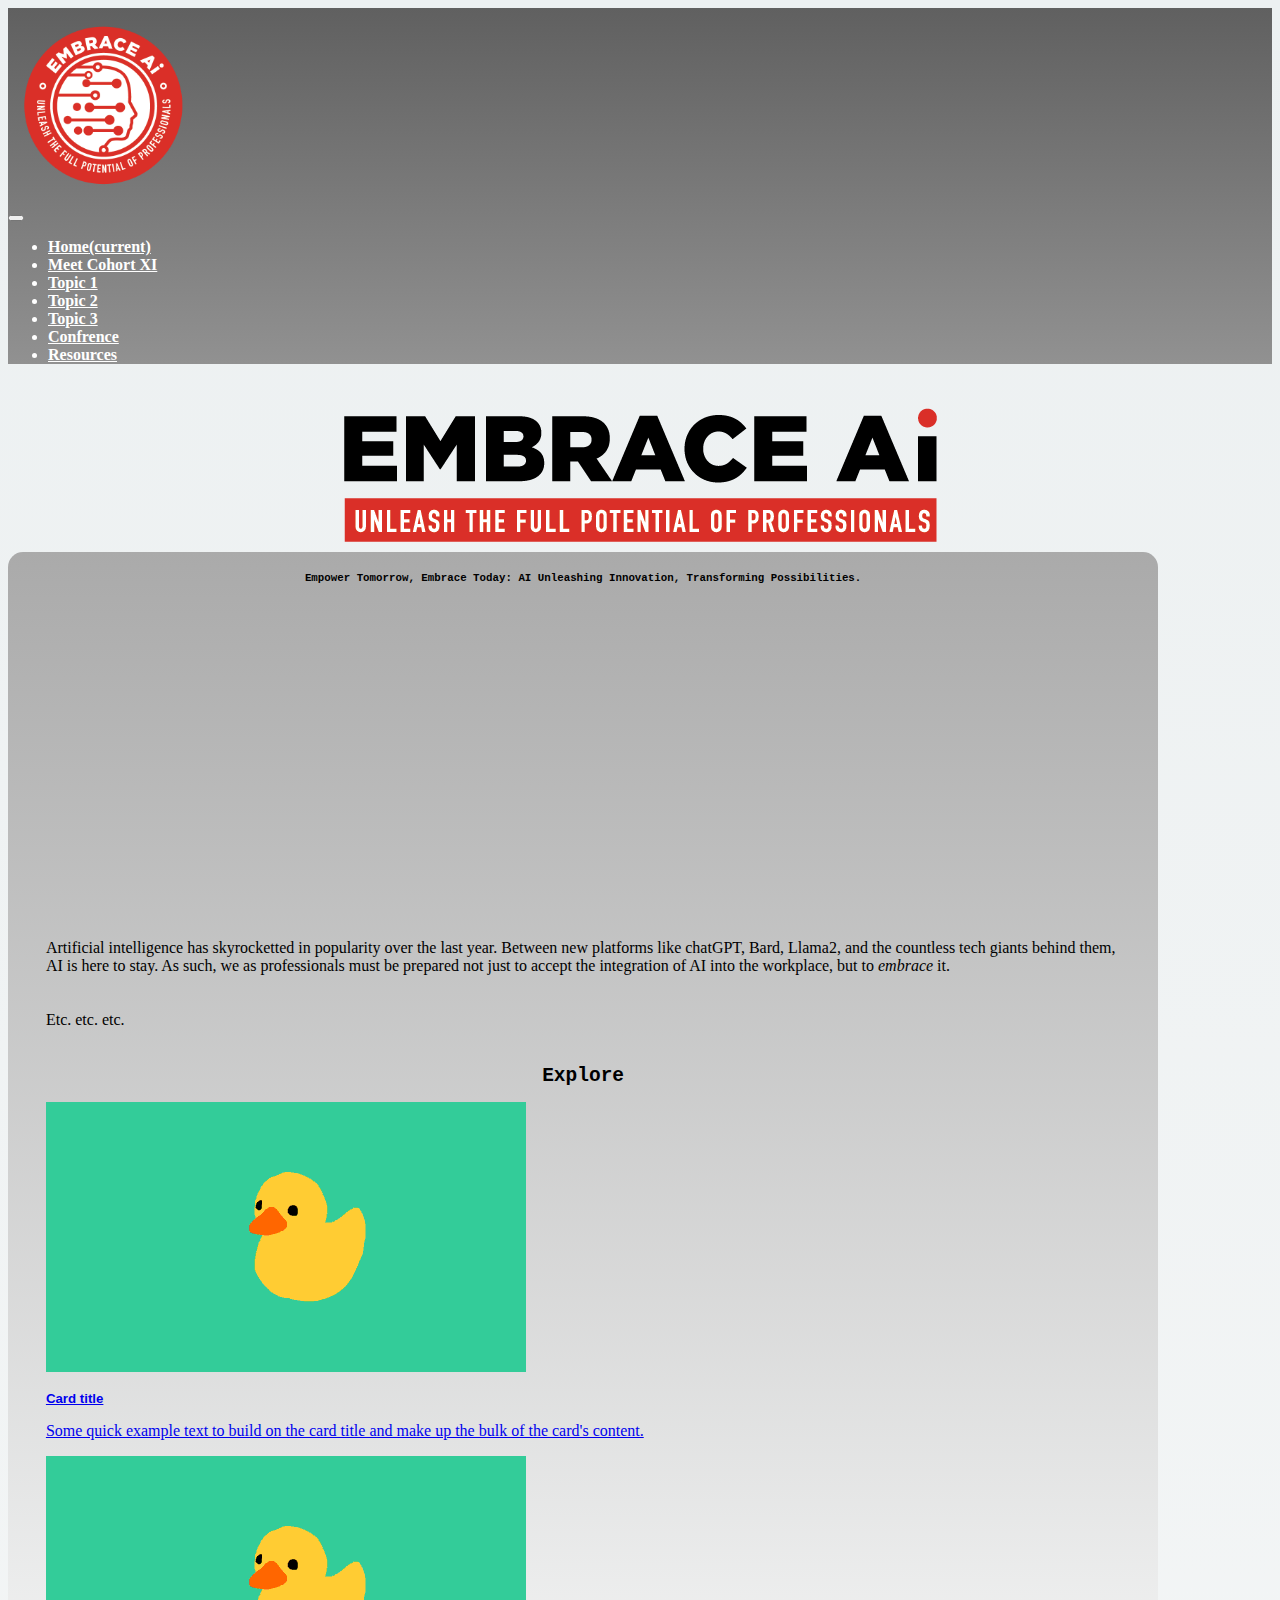
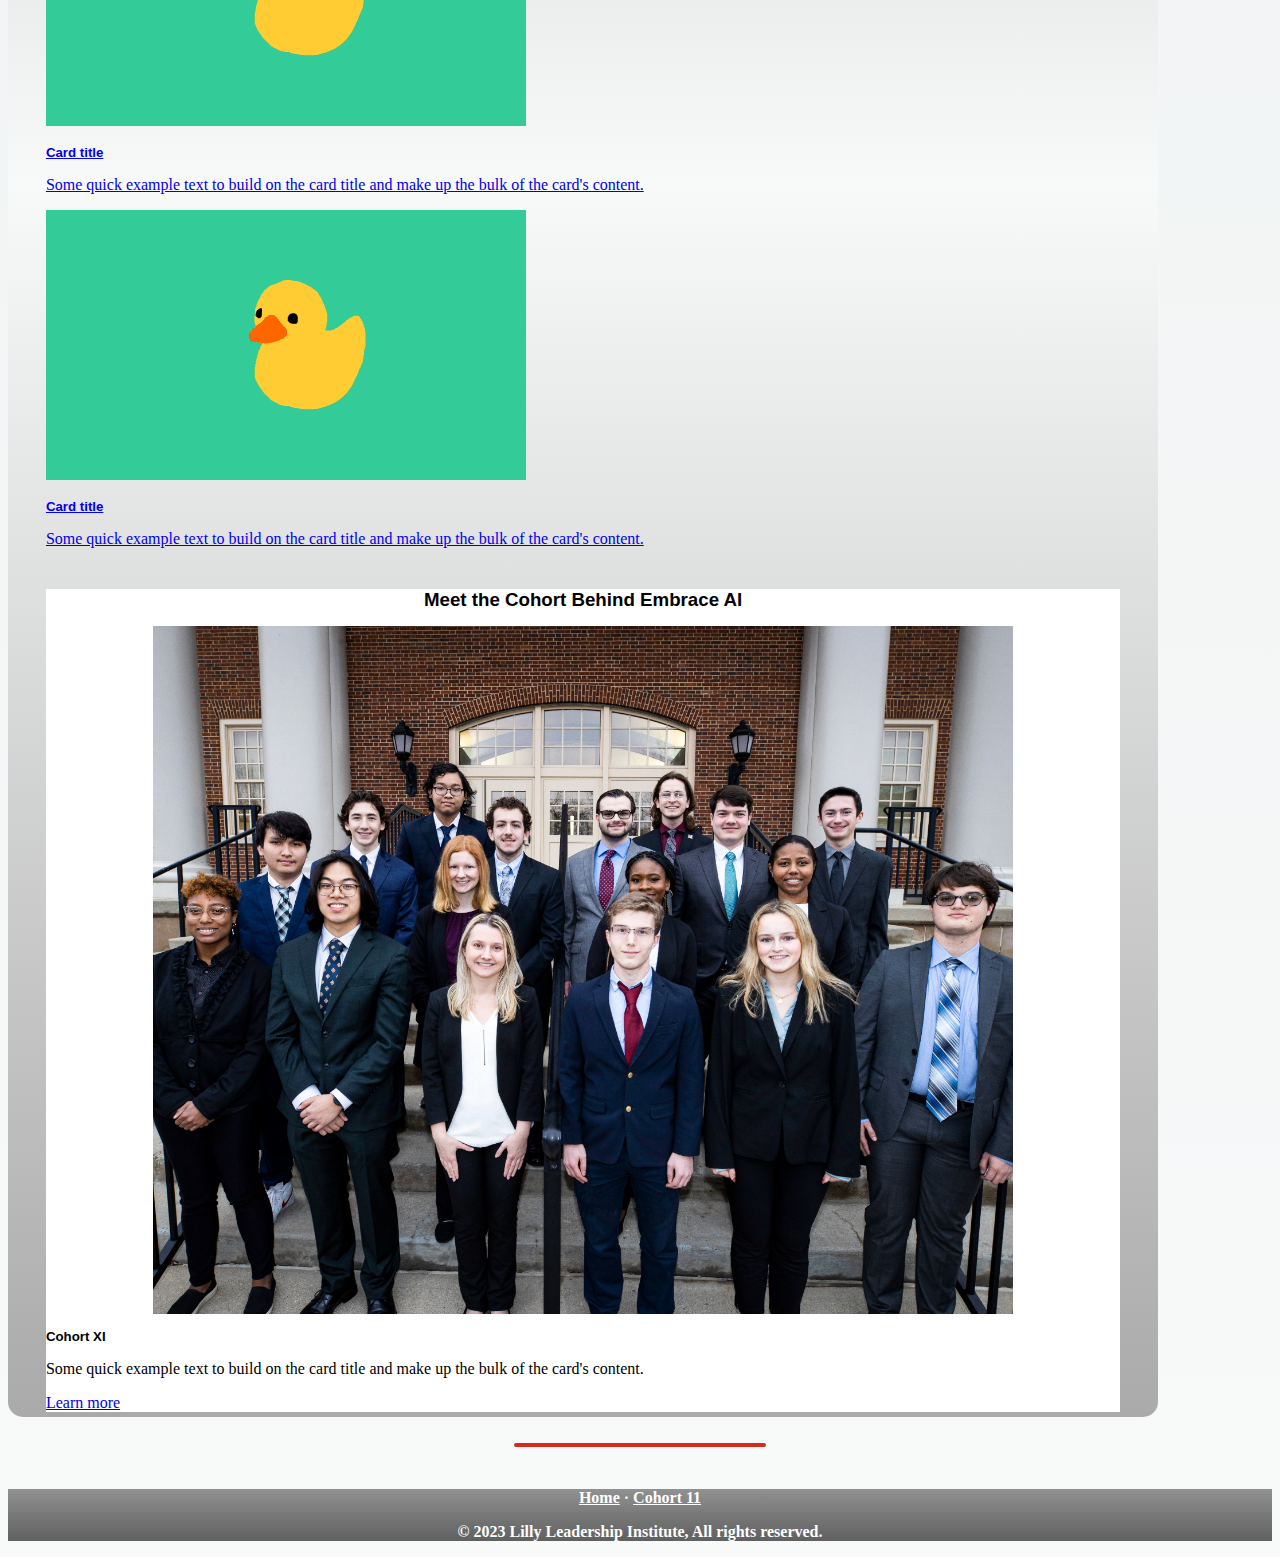
==== EmbraceAI/Pages/index.html @ 10b968e9 "init commit" ====
<!DOCTYPE html>
<html lang="en">
<head>
    <meta charset="UTF-8">
    <meta name="viewport" content="width=device-width, initial-scale=1.0">
    <link href="https://cdn.jsdelivr.net/npm/bootstrap@5.3.2/dist/css/bootstrap.min.css" rel="stylesheet" integrity="sha384-T3c6CoIi6uLrA9TneNEoa7RxnatzjcDSCmG1MXxSR1GAsXEV/Dwwykc2MPK8M2HN" crossorigin="anonymous">
    <link rel="stylesheet" href="..\Styles\style.css">
    <title>Embrace AI</title>
    <link rel="icon" type="image/x-icon" href="../imgs/logoMicro.png">
    <script src="https://ajax.googleapis.com/ajax/libs/jquery/3.6.0/jquery.min.js"></script>
</head>
<body class="gradGray">
<nav class="navbar navbar-expand-lg" id="navHeader">
    <div class="navbar-header">
        <a href="#">
          <img class="navLogo" alt="logo" src="..\imgs\logoMini.png">
        </a>
      </div>
    <button class="navbar-toggler" type="button" data-toggle="collapse" data-target="#navbarNav" aria-controls="navbarNav" aria-expanded="false" aria-label="Toggle navigation">
        <span class="navbar-toggler-icon"></span>
    </button>
    <div class="collapse navbar-collapse" id="navbarNav">
        <ul class="navbar-nav ml-auto">
            <li class="nav-item active">
                <a class="nav-link" href="index.html">Home<span class="sr-only">(current)</span></a>
            </li>
            <li class="nav-item">
                <a class="nav-link" href="cohort.html">Meet Cohort XI</a>
            </li>
            <li class="nav-item">
                <a class="nav-link" href="#">Topic 1</a>
            </li>
            <li class="nav-item">
                <a class="nav-link" href="#">Topic 2</a>
            </li>
            <li class="nav-item">
                <a class="nav-link" href="#">Topic 3</a>
            </li>
            <li class="nav-item">
                <a class="nav-link" href="#">Confrence</a>
            </li>
            <li class="nav-item">
                <a class="nav-link" href="#">Resources</a>
            </li>
        </ul>
    </div>
</nav>

<br>
<img src="../imgs/logoBanner.png" class="card-img-top banner hoverOn" alt="Embrace AI Banner" id="bigLogo"></img>

<div class="container mt-5 " id="mainCont">
    <div class="brief">
        <div class="row">
            <div class="col-lg-12">
                <!--<img src="../imgs/logoBanner.png" class="card-img-top banner hoverOn" alt="Embrace AI Banner"></img>-->
                <h5 class="sitetitle hoverOn">Empower Tomorrow, Embrace Today: AI Unleashing Innovation, Transforming Possibilities.</h5>
            </div>
        </div>
        <div class="row">
            <div class="col-lg-6">
                <iframe width="100%" height="320" class="hoverOn"
                    src="https://www.youtube.com/embed/NpEaa2P7qZI?si=XEZSRDpvj4YyDf7X" frameborder="0">
                </iframe>
            </div>
            <div class="col-lg-6">
                <p class="hoverOn">
                    Artificial intelligence has skyrocketted in popularity over the last year. Between
                    new platforms like chatGPT, Bard, Llama2, and the countless tech giants behind them, 
                    AI is here to stay. As such, we as professionals must be prepared not just to accept the
                    integration of AI into the workplace, but to <i>embrace</i> it.

                    <br><br><br>
                    Etc. etc. etc.
                </p>
            </div>
        </div>
    </div>
    <div class="explore">
        <div class="row">
            <div class="col-lg-12 hoverOn">
                <h2 class="sitetitle">Explore</h2>
            </div>
        </div>
        <div class="row">
            <div class="col-lg-4 mx-auto">
                <a href="#">
                    <div class="card hoverOn">
                        <img class="card-img-top" src="..\imgs\placeholder.gif">
                        <div class="card-body">
                            <h5 class="card-title">Card title</h5>
                            <p class="card-text">Some quick example text to build on the card title and make up the bulk of the card's content.</p>
                          </div>
                    </div>
                </a>
            </div>
            <div class="col-lg-4 mx-auto">
                <a href="#">
                    <div class="card hoverOn">
                        <img class="card-img-top" src="..\imgs\placeholder.gif">
                        <div class="card-body">
                            <h5 class="card-title">Card title</h5>
                            <p class="card-text">Some quick example text to build on the card title and make up the bulk of the card's content.</p>
                          </div>
                    </div>
                </a>
            </div>
            <div class="col-lg-4 mx-auto">
                <a href="#">
                    <div class="card hoverOn">
                        <img class="card-img-top" src="..\imgs\placeholder.gif">
                        <div class="card-body">
                            <h5 class="card-title">Card title</h5>
                            <p class="card-text">Some quick example text to build on the card title and make up the bulk of the card's content.</p>
                          </div>
                    </div>
                </a>
            </div>
        </div>
    </div>
    <div class="cohort gradWhite">
        <div class="row">
            <div class="col-lg-12">
                <h3 class="head3 hoverOn">Meet the Cohort Behind Embrace AI</h3>
            </div>
        </div>
        <div class="row">
            <div class="col-lg-6 ">
                <img class="cohortImg hoverOn" src="../imgs/cohort11.jpg" alt="cohort 11"></img>
            </div>
            <div class="col-lg-6">
                <div class="card hoverOn">
                    <div class="card-body">
                        <h5 class="card-title">Cohort XI</h5>
                        <p class="card-text">Some quick example text to build on the card title and make up the bulk of the card's content.</p>
                        <a href="#" class="btn btn-primary">Learn more</a>
                    </div>
                </div>
            </div>
        </div>
    </div>
</div>
<script src="../JS/main.js"></script>
<script src="https://code.jquery.com/jquery-3.5.1.slim.min.js"></script>
<script src="https://cdn.jsdelivr.net/npm/@popperjs/core@2.0.8/dist/umd/popper.min.js"></script>
<script src="https://maxcdn.bootstrapcdn.com/bootstrap/4.5.2/js/bootstrap.min.js"></script>
<script src="https://cdn.jsdelivr.net/npm/bootstrap@5.1.3/dist/js/bootstrap.bundle.min.js"
integrity="sha384-ka7Sk0Gln4gmtz2MlQnikT1wXgYsOg+OMhuP+IlRH9sENBO0LRn5q+8nbTov4+1p"
crossorigin="anonymous"></script>


<br>
<hr>
<br>

<nav class="navbar" class="footer" id="navFooter">
    <div class="row">
        <div class="col-lg-12 text-center">
            
            <h1 class="social-h1">
                <!-- Removed facebook and Twitter as they are no longer used for now -->
                <a href="https://www.instagram.com/thetatau_miamiu" target="_blank"><i class="fa fa-instagram"></i></a> 
                <!--<a href="https://www.facebook.com/ThetaTauMU/?fref=ts" target="_blank"><i class="fa fa-facebook"></i></a>--> 
                <!--<a href="https://twitter.com/thetataumu" target= "_blank"><i class="fa fa-twitter"></i></a>-->
                <a href="https://www.linkedin.com/groups/8471878/" target="_blank"><i class="fa fa-linkedin"></i></a> 
                <a href="https://github.com/ThetaTauMiami/" target="_blank"><i class="fa fa-github"></i></a>
            </h1>
        </div>
        <div class="col-lg-12 text-center">
            <p class="footer-links">
                <a href="index.html">Home</a> · 
                <a href="cohort.html">Cohort 11</a>
            </p>
            <p class="footer-links">© 2023 Lilly Leadership Institute, All rights reserved.</p>
        </div>
    </div>
</nav>

</body>

</html>
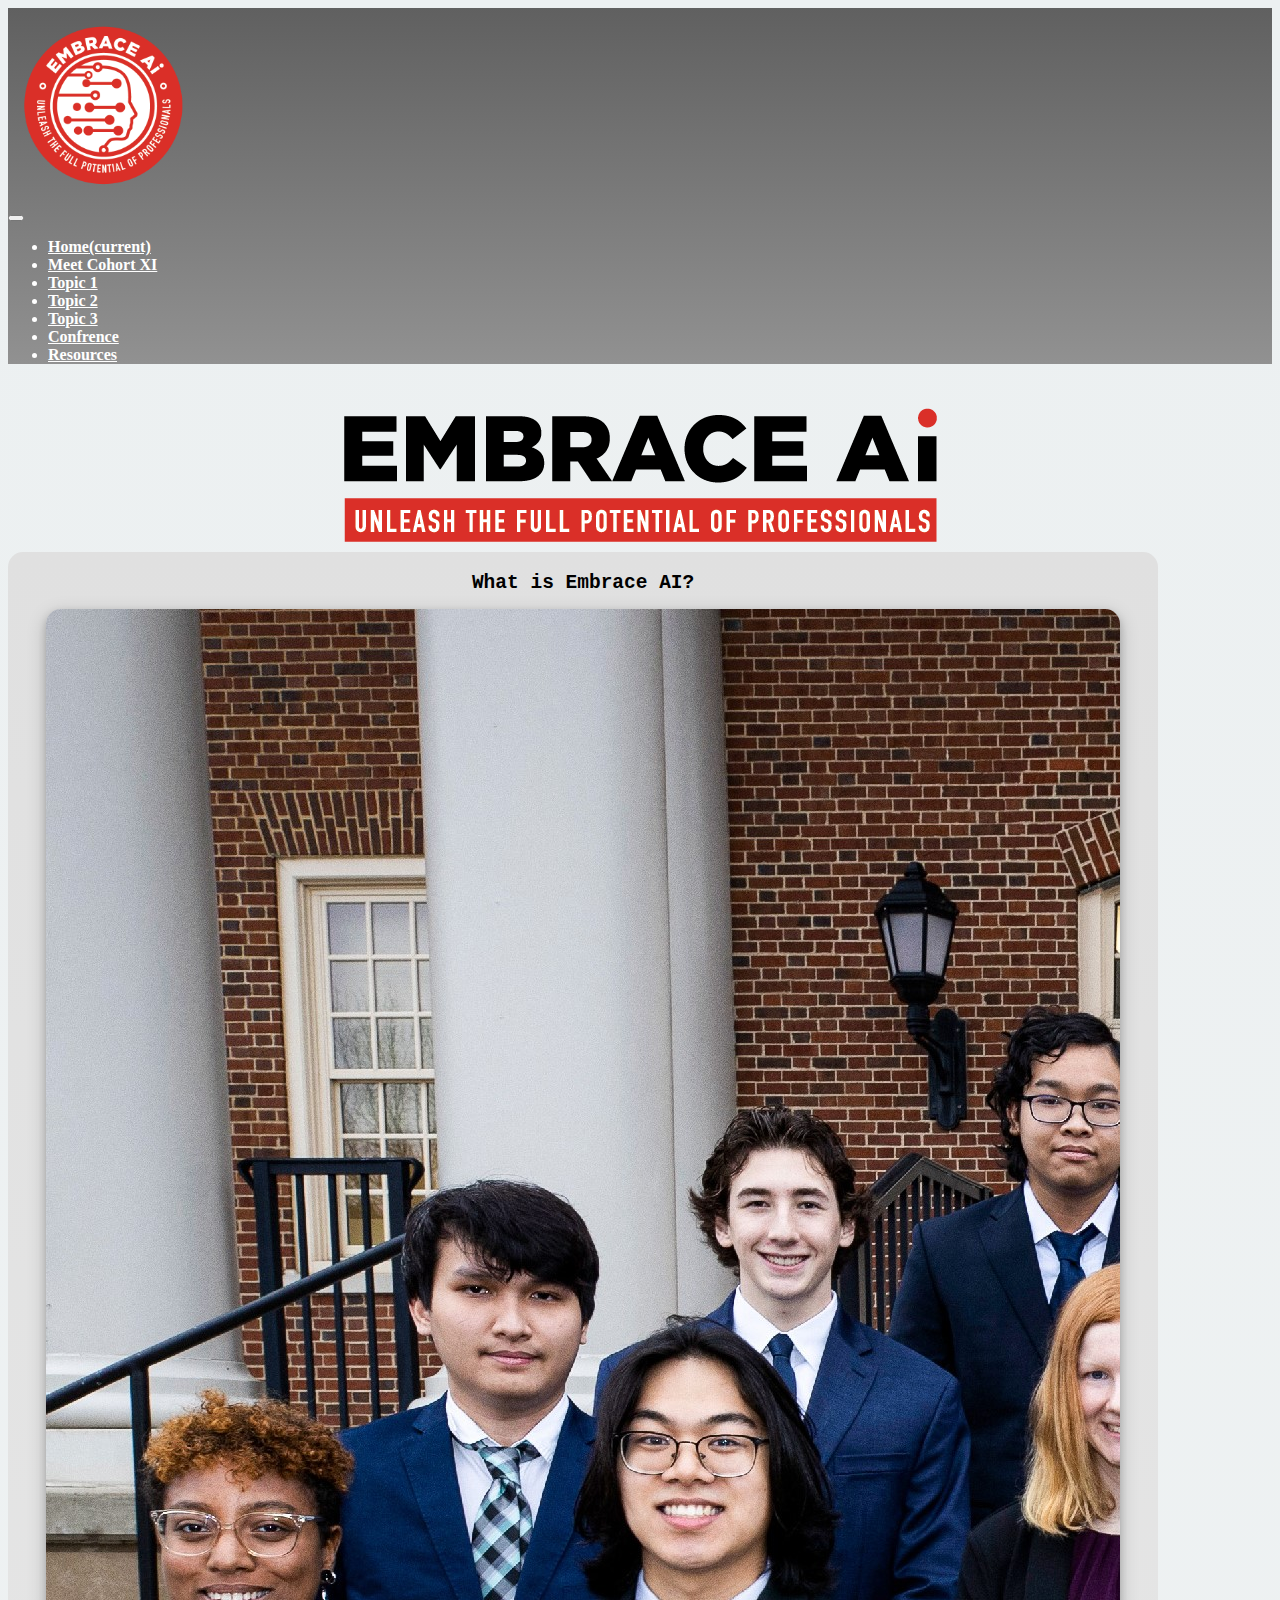
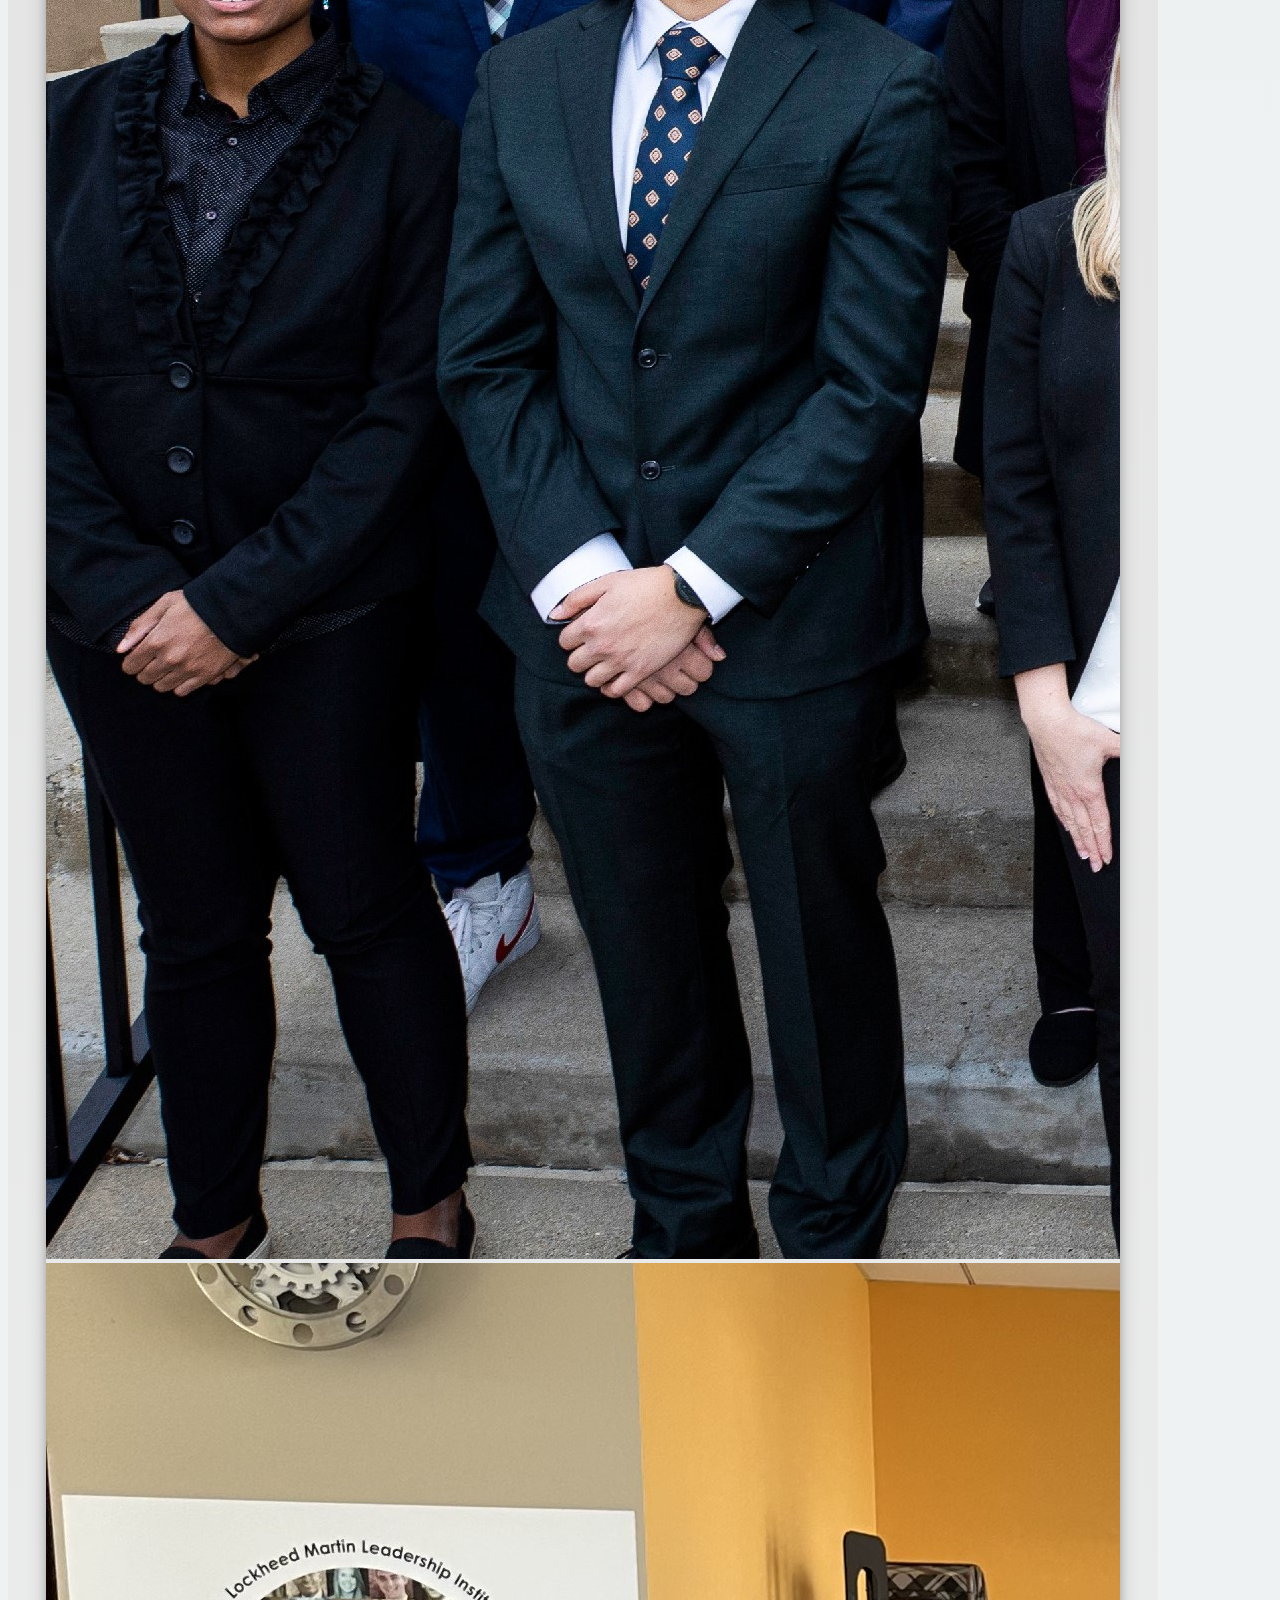
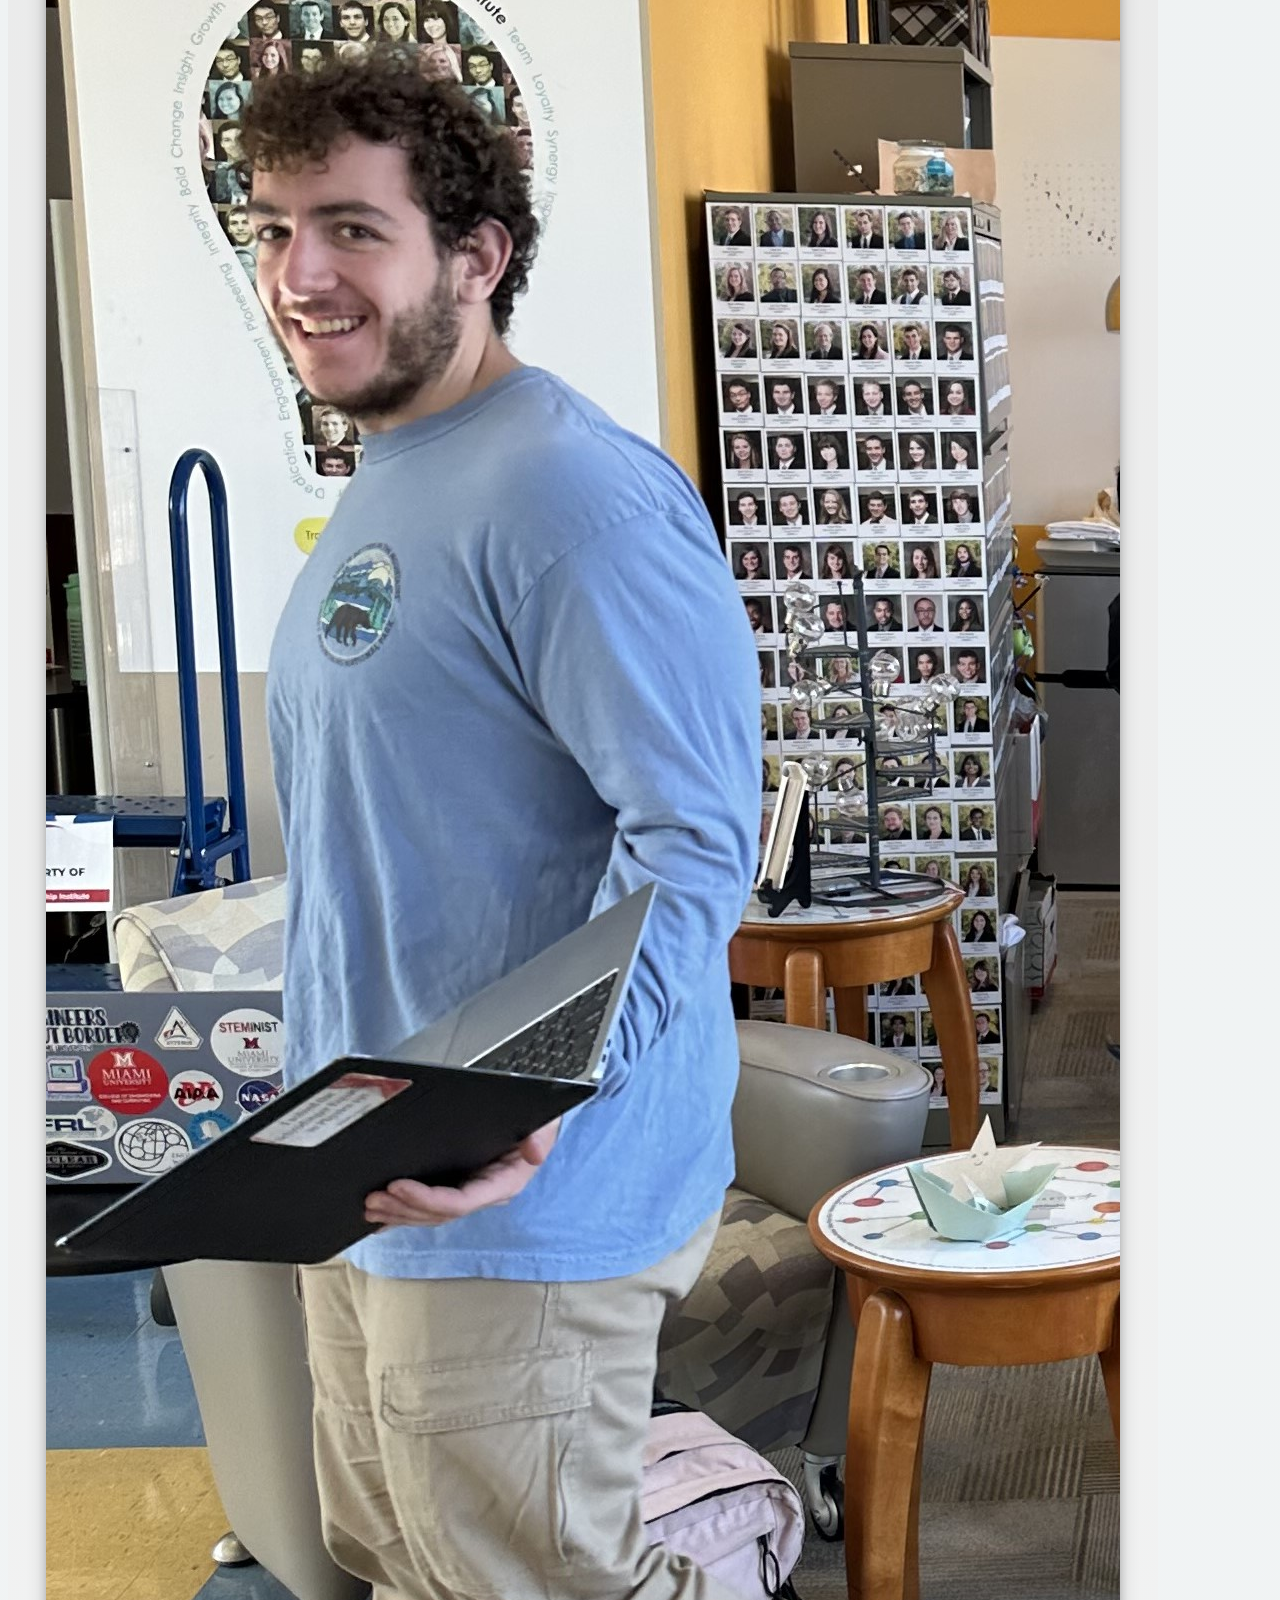
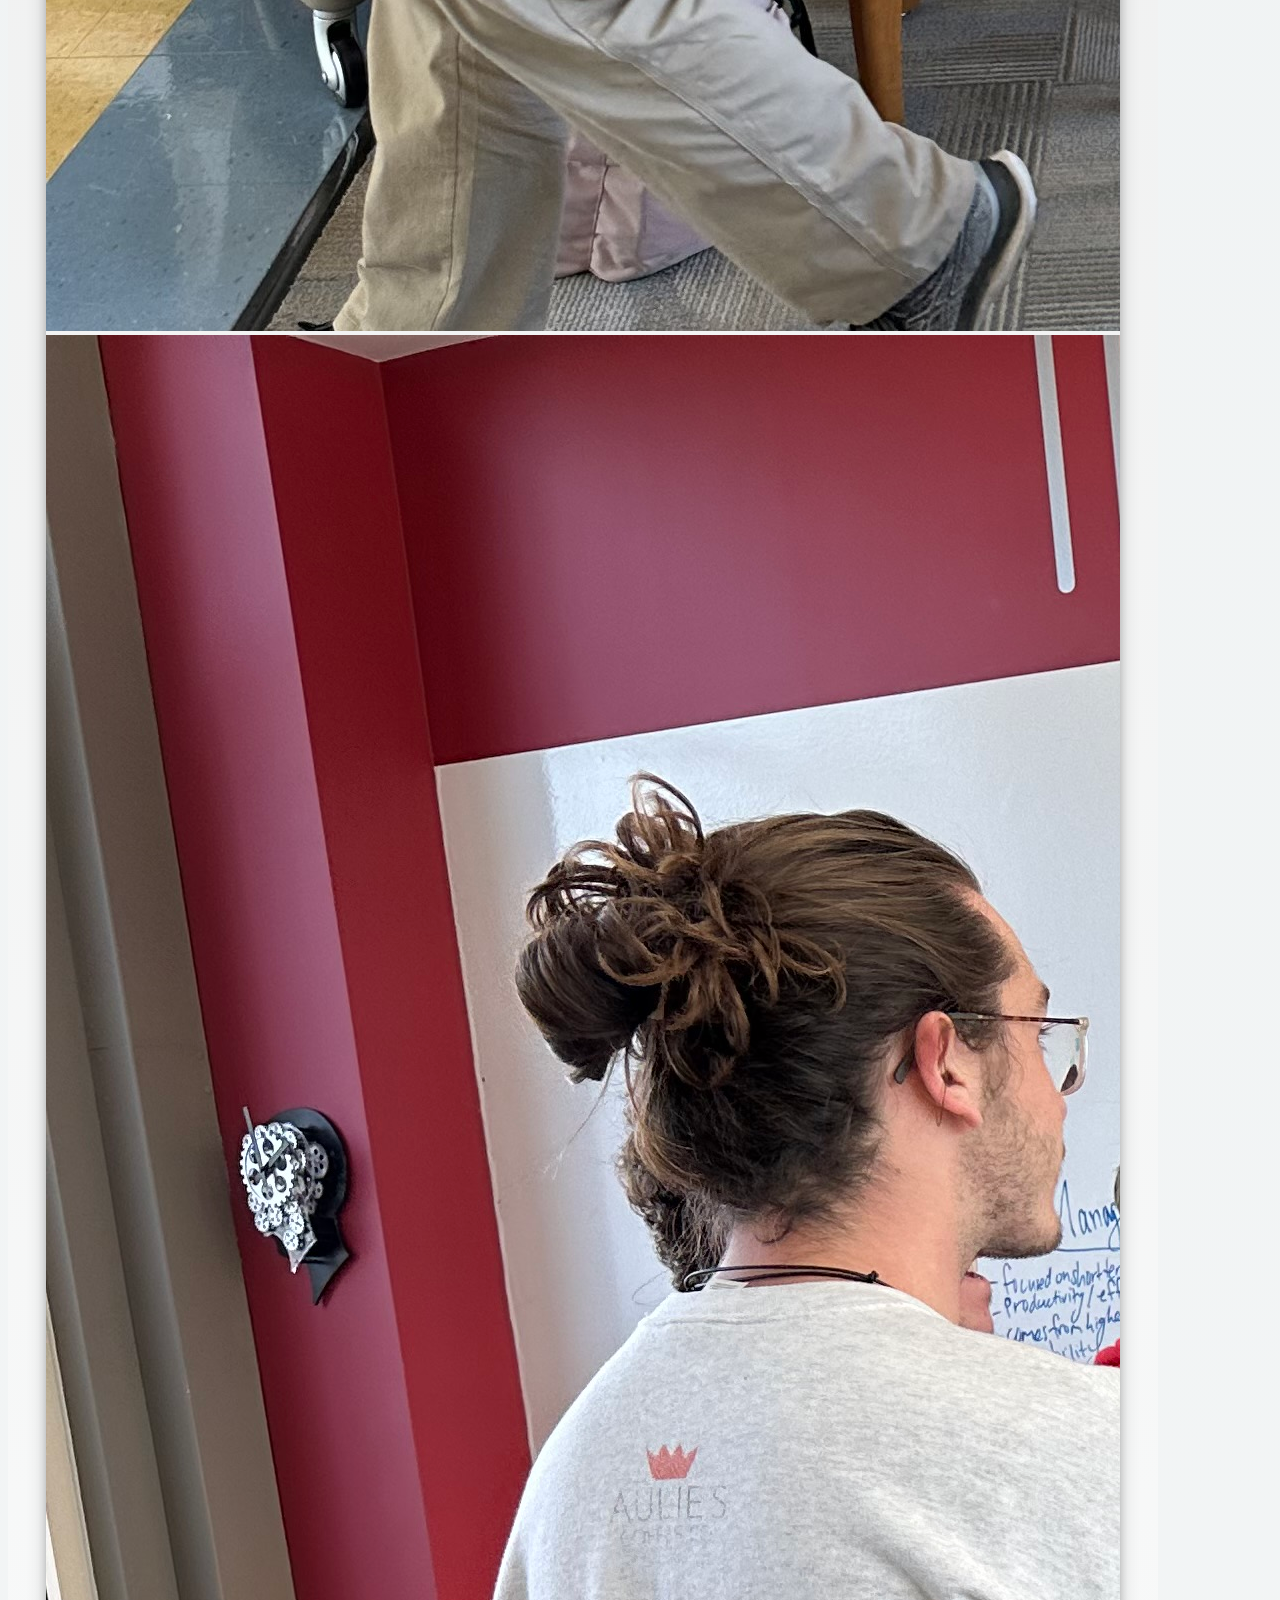
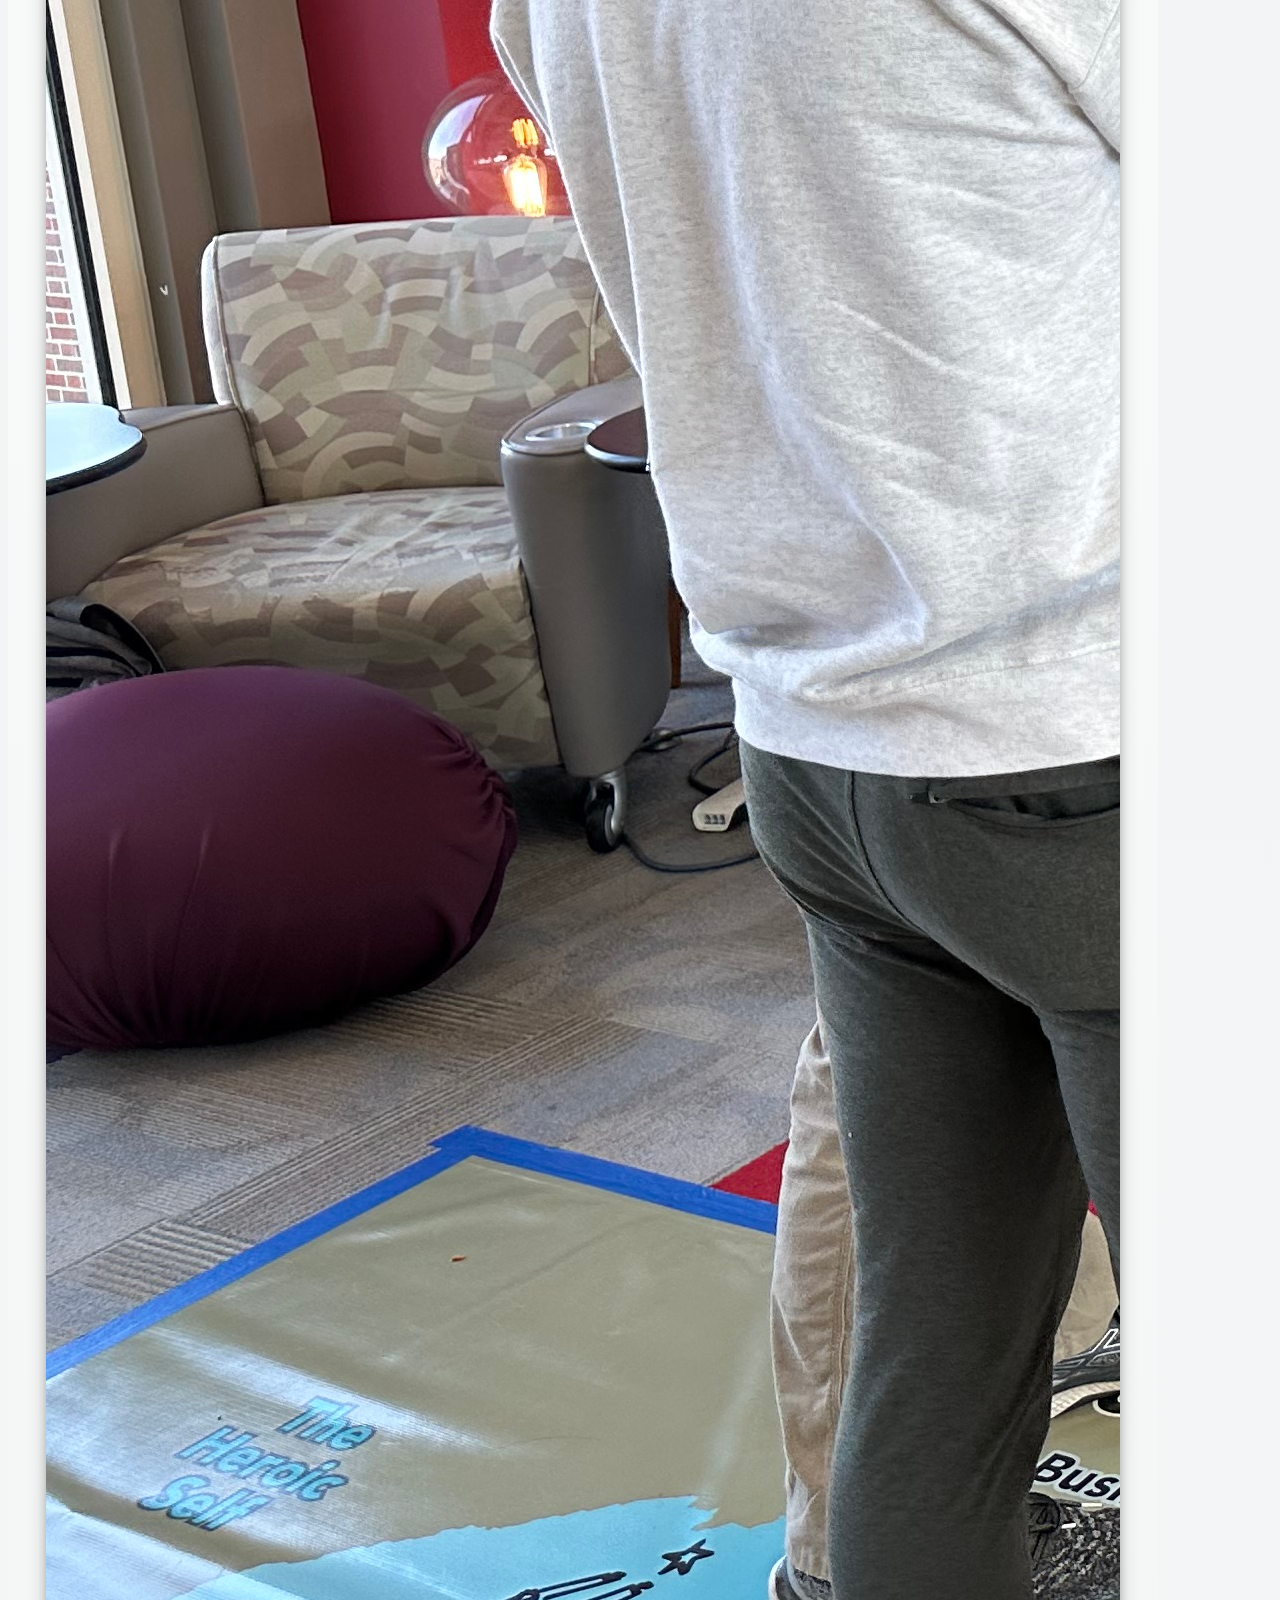
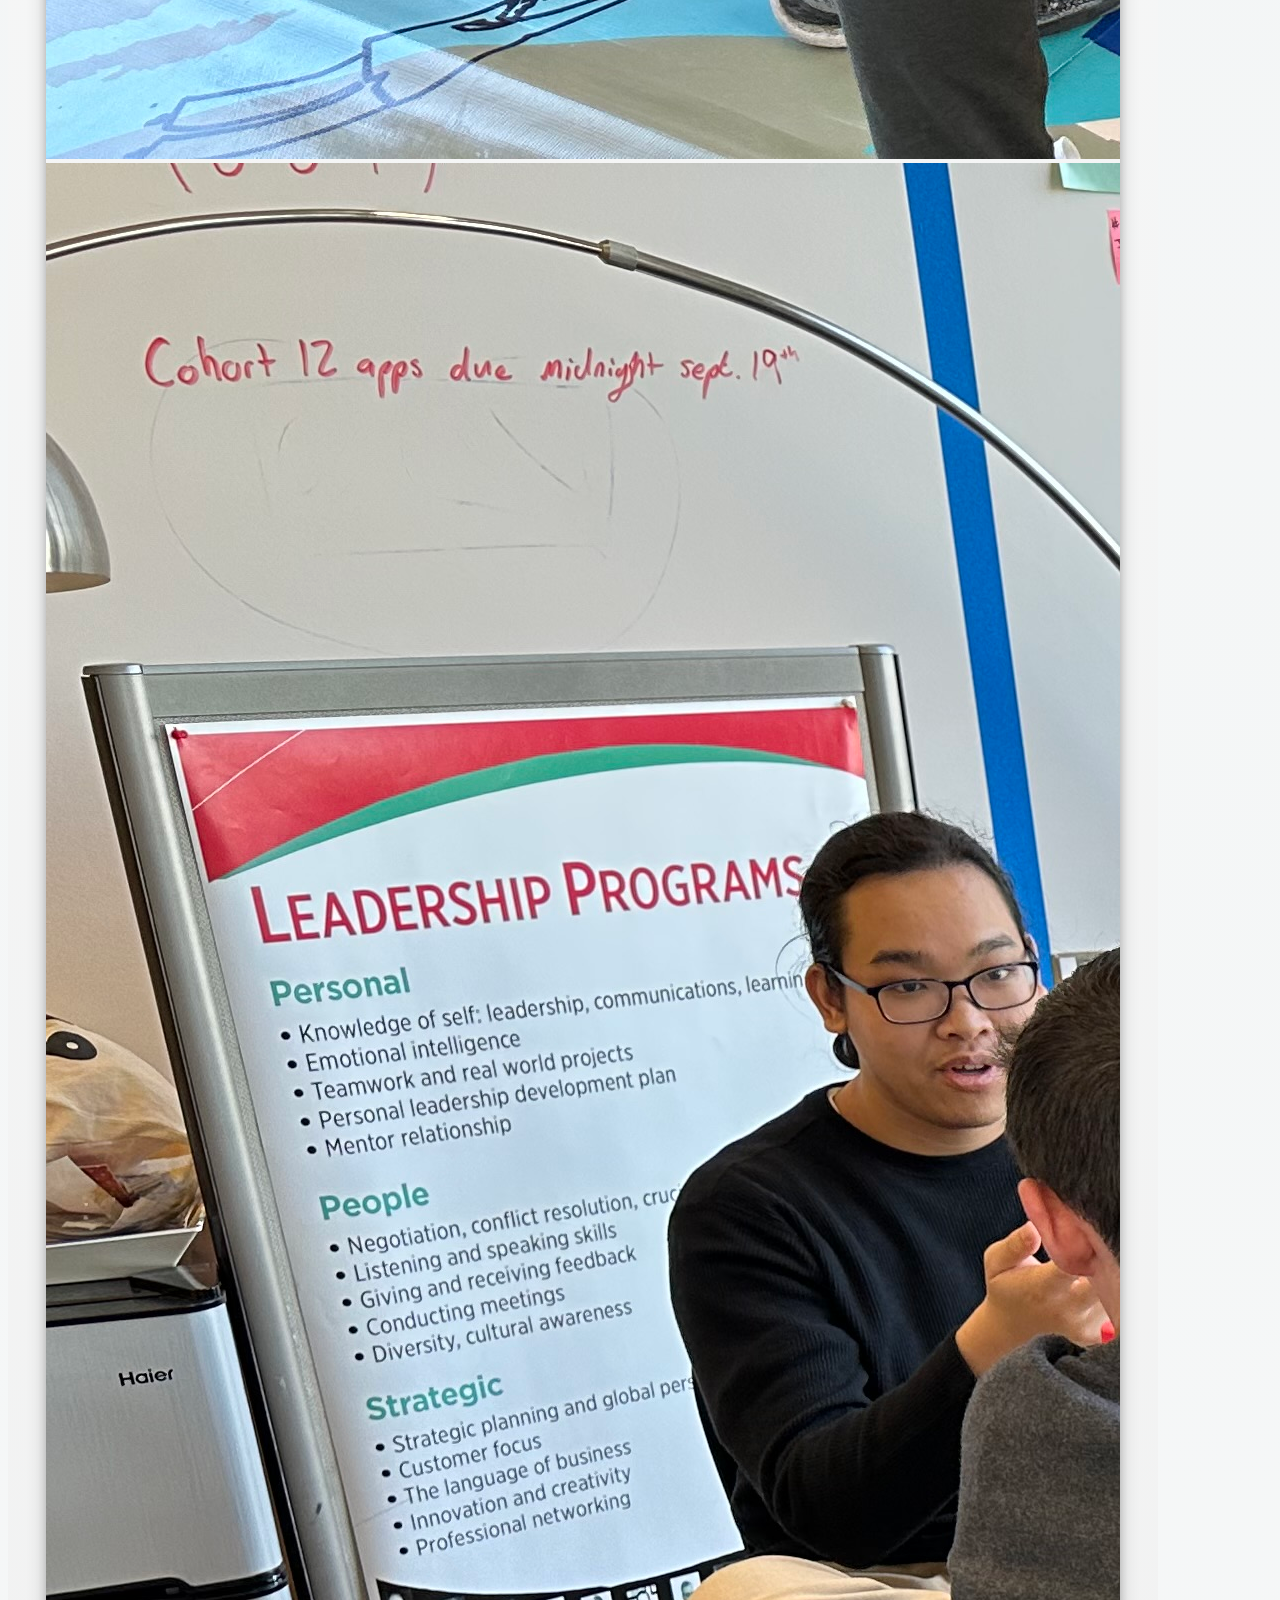
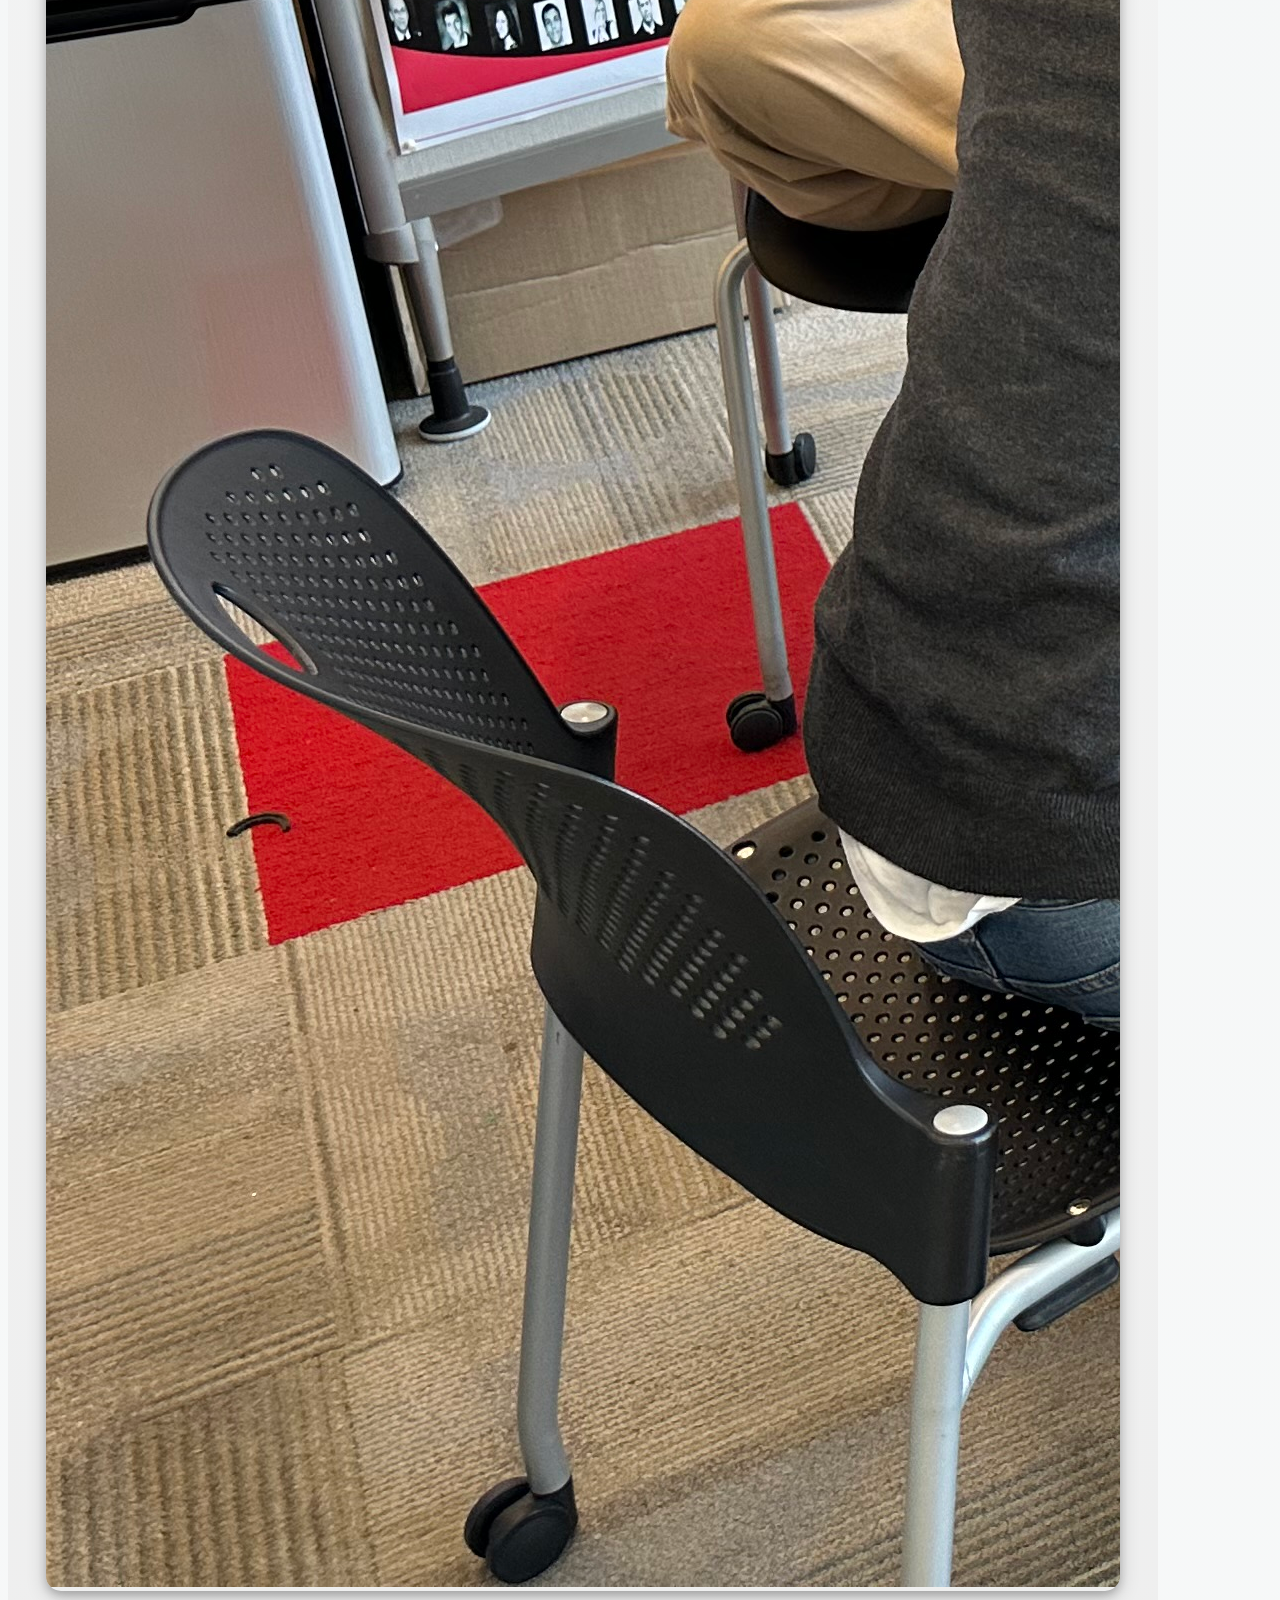
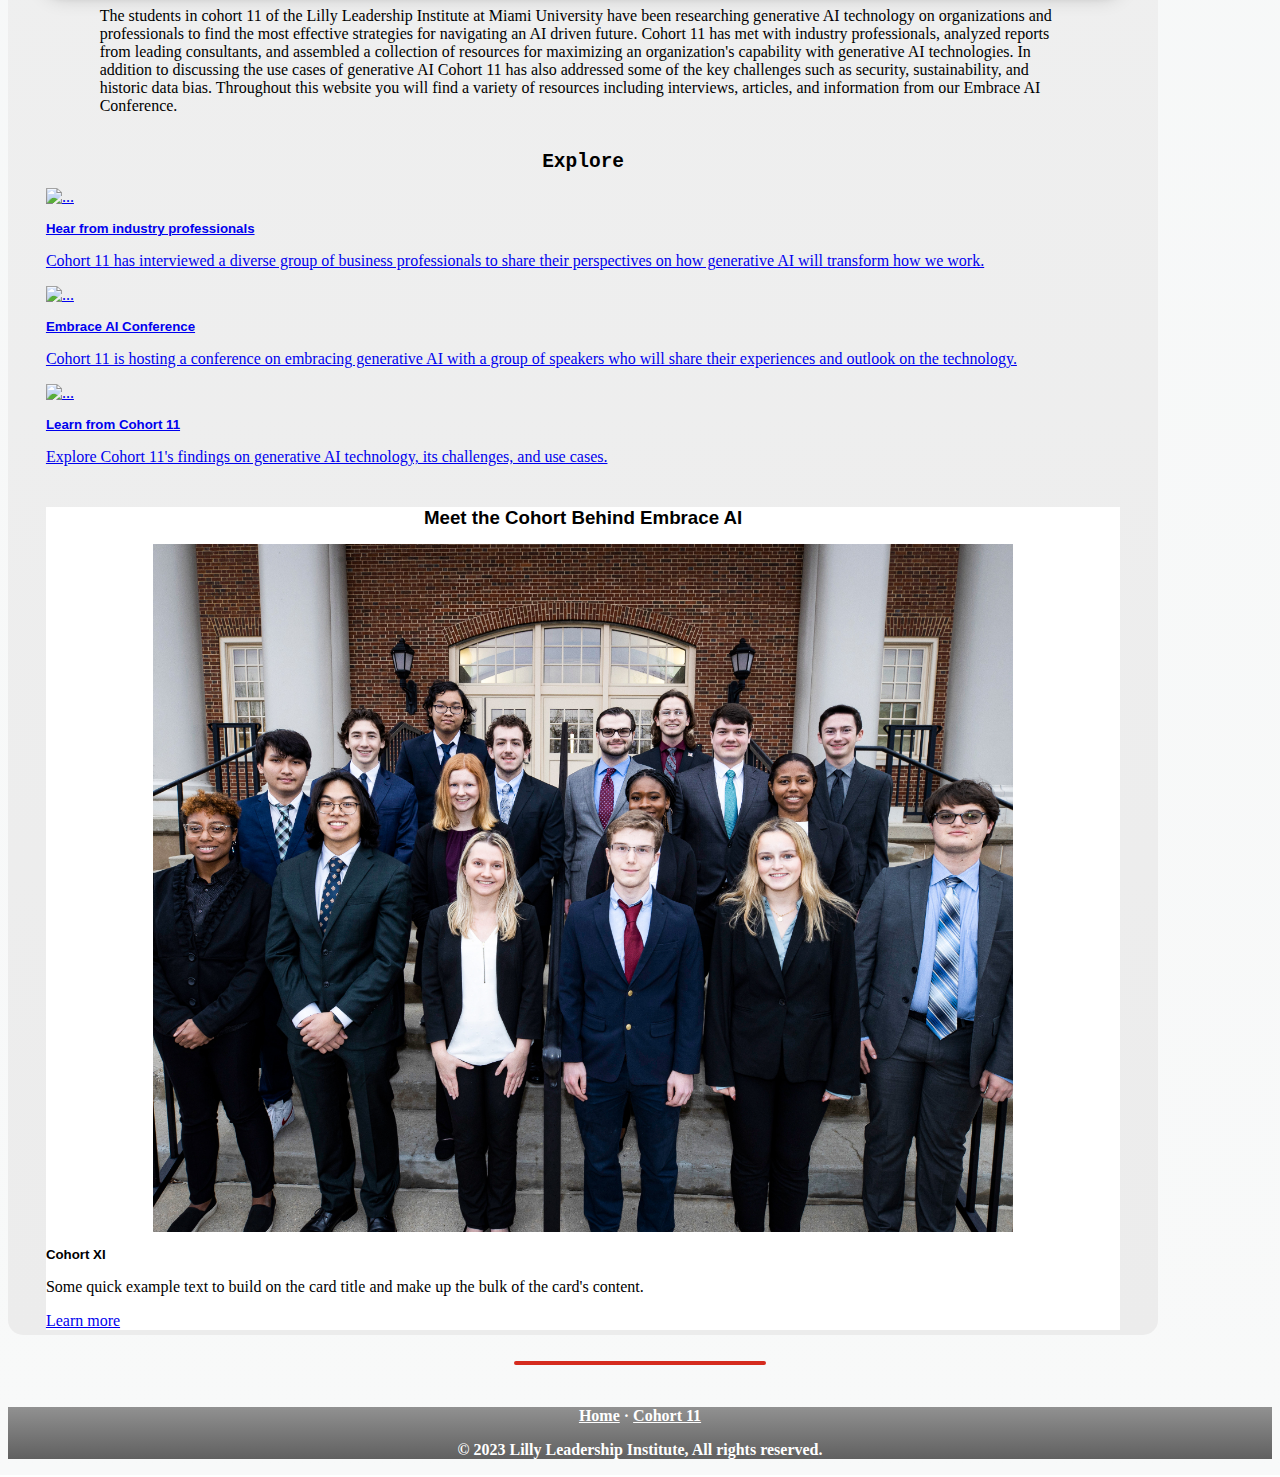
==== commit 64ec40cf: "index work" ====
--- a/EmbraceAI/Pages/index.html
+++ b/EmbraceAI/Pages/index.html
@@ -54,24 +54,38 @@
         <div class="row">
             <div class="col-lg-12">
                 <!--<img src="../imgs/logoBanner.png" class="card-img-top banner hoverOn" alt="Embrace AI Banner"></img>-->
-                <h5 class="sitetitle hoverOn">Empower Tomorrow, Embrace Today: AI Unleashing Innovation, Transforming Possibilities.</h5>
+                <h2 class="sitetitle">What is Embrace AI?</h2>
             </div>
         </div>
         <div class="row">
             <div class="col-lg-6">
-                <iframe width="100%" height="320" class="hoverOn"
-                    src="https://www.youtube.com/embed/NpEaa2P7qZI?si=XEZSRDpvj4YyDf7X" frameborder="0">
-                </iframe>
+                <div id="carouselExampleAutoplaying" class="carousel slide croppedNoSize" data-bs-ride="carousel">
+                    <div class="carousel-inner">
+                        <div class="carousel-item active">
+                            <img src="../imgs/cohort11cropped.jpg" class="d-block w-100 card-img-top" alt="...">
+                        </div>
+                        <div class="carousel-item">
+                            <img src="../imgs/doingStuff1.jpg" class="d-block w-100 card-img-top" alt="...">
+                        </div>
+                        <div class="carousel-item">
+                            <img src="../imgs/doingStuff2.jpg" class="d-block w-100 card-img-top" alt="...">
+                        </div>
+                        <div class="carousel-item">
+                            <img src="../imgs/doingStuff.jpg" class="d-block w-100 card-img-top" alt="...">
+                        </div>
+                    </div>
+                </div>
             </div>
             <div class="col-lg-6">
-                <p class="hoverOn">
-                    Artificial intelligence has skyrocketted in popularity over the last year. Between
-                    new platforms like chatGPT, Bard, Llama2, and the countless tech giants behind them, 
-                    AI is here to stay. As such, we as professionals must be prepared not just to accept the
-                    integration of AI into the workplace, but to <i>embrace</i> it.
-
-                    <br><br><br>
-                    Etc. etc. etc.
+                <p class="para">
+                    The students in cohort 11 of the Lilly Leadership Institute at Miami University have been researching 
+                    generative AI technology on organizations and professionals to find the most effective strategies for 
+                    navigating an AI driven future. Cohort 11 has met with industry professionals, analyzed reports 
+                    from leading consultants, and assembled a collection of resources for maximizing an organization's 
+                    capability with generative AI technologies. In addition to discussing the use cases of generative AI 
+                    Cohort 11 has also addressed some of the key challenges such as security, sustainability, and historic 
+                    data bias. Throughout this website you will find a variety of resources including interviews, 
+                    articles, and information from our Embrace AI Conference.
                 </p>
             </div>
         </div>
@@ -83,36 +97,36 @@
             </div>
         </div>
         <div class="row">
-            <div class="col-lg-4 mx-auto">
+            <div class="col-lg-4 mx-auto d-flex align-items-stretch">
                 <a href="#">
                     <div class="card hoverOn">
-                        <img class="card-img-top" src="..\imgs\placeholder.gif">
+                        <img src="https://external-content.duckduckgo.com/iu/?u=https%3A%2F%2Fwww.pngkey.com%2Fpng%2Fdetail%2F233-2332677_ega-png.png&f=1&nofb=1&ipt=01a7f84cfd53a3871b536250d997286b08f0321c23e21db32a144edbe32f5223&ipo=images" class="card-img-top" alt="...">
                         <div class="card-body">
-                            <h5 class="card-title">Card title</h5>
-                            <p class="card-text">Some quick example text to build on the card title and make up the bulk of the card's content.</p>
-                          </div>
+                            <h5 class="card-title">Hear from industry professionals</h5>
+                            <p class="card-text">Cohort 11 has interviewed a diverse group of business professionals to share their perspectives on how generative AI will transform how we work.</p>
+                            </div>
                     </div>
                 </a>
             </div>
-            <div class="col-lg-4 mx-auto">
+            <div class="col-lg-4 mx-auto d-flex align-items-stretch">
                 <a href="#">
                     <div class="card hoverOn">
-                        <img class="card-img-top" src="..\imgs\placeholder.gif">
+                        <img src="https://external-content.duckduckgo.com/iu/?u=https%3A%2F%2Fwww.pngkey.com%2Fpng%2Fdetail%2F233-2332677_ega-png.png&f=1&nofb=1&ipt=01a7f84cfd53a3871b536250d997286b08f0321c23e21db32a144edbe32f5223&ipo=images" class="card-img-top" alt="...">
                         <div class="card-body">
-                            <h5 class="card-title">Card title</h5>
-                            <p class="card-text">Some quick example text to build on the card title and make up the bulk of the card's content.</p>
-                          </div>
+                            <h5 class="card-title">Embrace AI Conference</h5>
+                            <p class="card-text">Cohort 11 is hosting a conference on embracing generative AI with a group of speakers who will share their experiences and outlook on the technology.</p>
+                            </div>
                     </div>
                 </a>
             </div>
-            <div class="col-lg-4 mx-auto">
+            <div class="col-lg-4 mx-auto d-flex align-items-stretch">
                 <a href="#">
                     <div class="card hoverOn">
-                        <img class="card-img-top" src="..\imgs\placeholder.gif">
+                        <img src="https://external-content.duckduckgo.com/iu/?u=https%3A%2F%2Fwww.pngkey.com%2Fpng%2Fdetail%2F233-2332677_ega-png.png&f=1&nofb=1&ipt=01a7f84cfd53a3871b536250d997286b08f0321c23e21db32a144edbe32f5223&ipo=images" class="card-img-top" alt="...">
                         <div class="card-body">
-                            <h5 class="card-title">Card title</h5>
-                            <p class="card-text">Some quick example text to build on the card title and make up the bulk of the card's content.</p>
-                          </div>
+                            <h5 class="card-title">Learn from Cohort 11</h5>
+                            <p class="card-text">Explore Cohort 11's findings on generative AI technology, its challenges, and use cases. </p>
+                            </div>
                     </div>
                 </a>
             </div>
